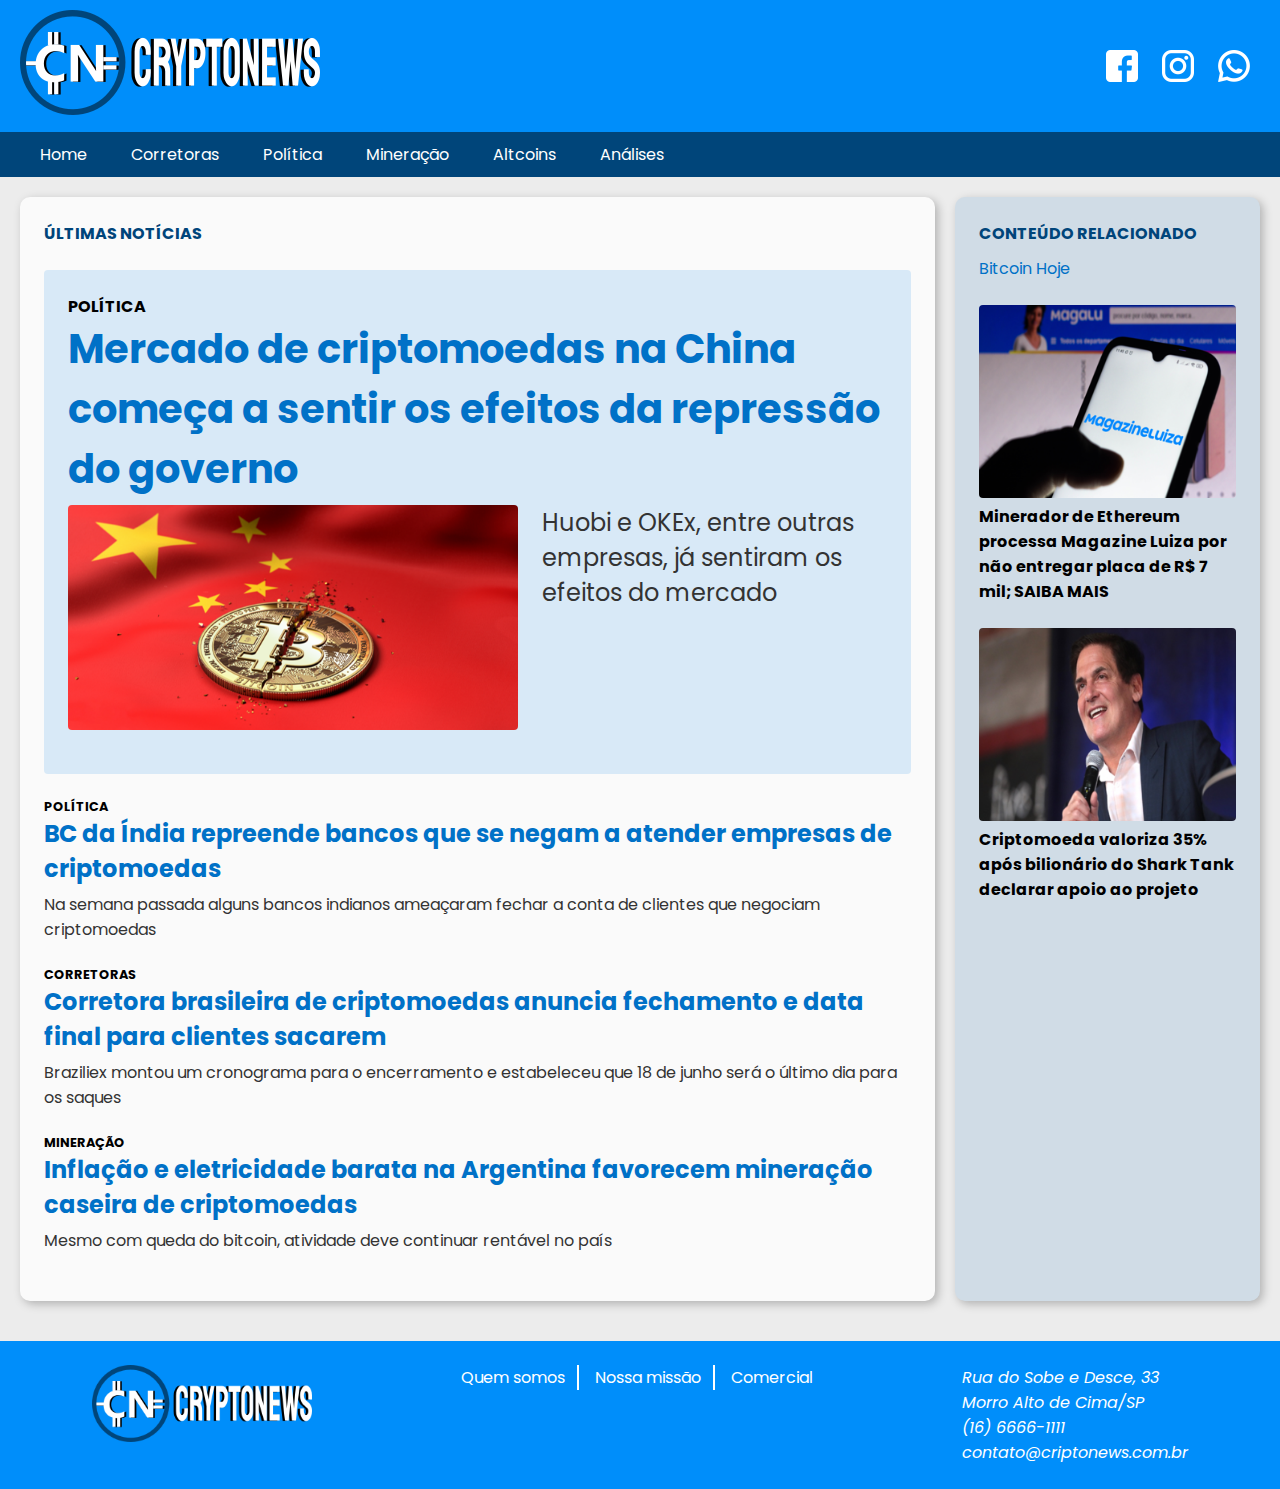
==== CriptoNews/index.html @ 76bd9e0e "Atualizações no site" ====
<!DOCTYPE html>
<html lang="pt-br">

<head>
    <meta charset="UTF-8">
    <meta http-equiv="X-UA-Compatible" content="IE=edge">
    <meta name="viewport" content="width=device-width, initial-scale=1.0">
    <link rel="stylesheet" href="style.css">
    <title>CriptoNews</title>
    <link rel="apple-touch-icon" sizes="180x180" href="/apple-touch-icon.png">
    <link rel="icon" type="image/png" sizes="32x32" href="/favicon-32x32.png">
    <link rel="icon" type="image/png" sizes="16x16" href="/favicon-16x16.png">
    <link rel="manifest" href="/site.webmanifest">
    <link rel="shortcut icon" href="favicon.ico" type="image/x-icon">
</head>

<body>
    <header>
        <!-- Cabeçalho -->
        <a href="./">
            <img id="logo" src="img/logocomtxt300.png" alt="CriptoNews">
        </a>
        <nav id="social">
            <ul>
                <li>
                    <a href="#">
                        <img src="img/facebook-64x64.png" alt="Facebook">
                        <span>/criptonews</span>
                    </a>
                </li>
                <li>
                    <a href="#">
                        <img src="img/instagram-64x64.png" alt="Instagram">
                        <span>/criptonews</span>
                    </a>
                </li>
                <li>
                    <a href="#">
                        <img src="img/whatsapp-64x64.png" alt="Whatspp">
                        <span>(16) 98765-4321</span>
                    </a>
                </li>
            </ul>
        </nav>
    </header>

    <nav id="menu">
        <!-- Menu -->
        <div id="menu-contraido">
            <input type="checkbox">
            <span></span>
            <ul>
                <li><a href="./">Home</a></li>
                <li><a href="#">Corretoras</a></li>
                <li><a href="#">Política</a></li>
                <li><a href="#">Mineração</a></li>
                <li><a href="#">Altcoins</a></li>
                <li><a href="#">Análises</a></li>
            </ul>
        </div>
    </nav>

    <div id="content">
        <!-- Área de conteúdo -->
        <main>
            <!-- Divisão principal do site -->

            <h1>Últimas Notícias</h1>
            <article class="destaque">
                <!-- Representa um artigo ou notícia -->
                <h2>Política</h2>
                <h1><a href="noticia01.html">Mercado de criptomoedas na China começa a sentir os efeitos da repressão do governo</a></h1>

                <div class="foto-texto">
                    <img src="img/Bitcoin_Trincado_600x300.png" alt="Foto Bitcoin Quebrado" title="Foto: Shutterstock">
                <p> Huobi e OKEx, entre outras empresas, já sentiram os efeitos do mercado</p>
            </div>

            </article>

            <article>
                <!-- Representa um artigo ou notícia -->
                <h2>Política</h2>
                <h1><a href="noticia02.html">BC da Índia repreende bancos que se negam a atender empresas de
                        criptomoedas</a></h1>
                <p>Na semana passada alguns bancos indianos ameaçaram fechar a conta de clientes que negociam
                    criptomoedas</p>
            </article>

            <article>
                <!-- Representa um artigo ou notícia -->
                <h2>Corretoras</h2>
                <h1><a href="noticia03.html">Corretora brasileira de criptomoedas anuncia fechamento e data final para
                        clientes sacarem</a></h1>
                <p>Braziliex montou um cronograma para o encerramento e estabeleceu que 18 de junho será o último dia
                    para os saques</p>
            </article>

            <article>
                <h2>Mineração</h2>
                <h1><a href="noticia04.html">Inflação e eletricidade barata na Argentina favorecem mineração caseira de
                        criptomoedas</a></h1>
                <p>Mesmo com queda do bitcoin, atividade deve continuar rentável no país</p>
            </article>

        </main>
        <aside>
            <h1>Conteúdo Relacionado</h1>
                <div id="bitcoin">
                    <script async src="//dolarhoje-widgets.s3.amazonaws.com/button.js"></script><a
                        href="https://dolarhoje.com/bitcoin-hoje/" class="dolar-hoje-button" data-currency="bitcoin"
                        target="_blank" title="Cotação do Bitcoin Hoje">Bitcoin Hoje</a>
                    <script async src="//dolarhoje-widgets.s3.amazonaws.com/button.js" charset="utf-8"></script>
                </div>

            
            <article>
                <img src="img/Magalu_320x240.png" alt="Foto de folhas" title="Foto: Shutterstock">
                <h1><a href="noticia05.html">Minerador de Ethereum processa Magazine Luiza por não entregar placa de R$
                        7 mil; SAIBA MAIS</a></h1>
            </article>

            <article>
                <img src="img/mark-cuban320x240.png" alt="Mark Cuban" title="Foto: Gage Skidmore">
                <h1><a href="noticia06.html">Criptomoeda valoriza 35% após bilionário do Shark Tank declarar apoio ao
                        projeto</a></h1>
            </article>

        </aside>
    </div>

    <footer>
        <!-- Rodapé -->
        <img src="img/logocomtxt300.png" alt="Quebrada Online">
        <ul>
            <li><a href="#">Quem somos</a></li>
            <li><a href="#">Nossa missão</a></li>
            <li><a href="#">Comercial</a></li>
        </ul>
        <address>
            Rua do Sobe e Desce, 33<br>
            Morro Alto de Cima/SP<br>
            <a href="tel:+55166661111">(16) 6666-1111</a><br>
            <a href="mailto:contato@criptonews.com.br">contato@criptonews.com.br</a>
        </address>
    </footer>
</body>

</html>
---- CriptoNews/style.css ----
/* @import, quando existem, devem ser o primeiro item de um arquivo CSS */
@import url('https://fonts.googleapis.com/css2?family=Poppins&display=swap');

/* Definição de variáveis */
:root {
        /*#d8e9f7; #BBBBBB*/
    --cor-primaria: #008EFA;
    --cor-secundaria: #00457A;
    --cor-titulo: #0071C7;
    --cor-secundaria-clara:#d8e9f7;
    --cor-fundo-clara: #ececec;
    --cor-fundo-escura: #d0dce6;
    --cor-texto-claro: #fafafa;
    --cor-texto-escura: #333;
}

/* CSS reset */
* { /* Todos os elementos */
    padding: 0;
    margin: 0;
    /* Exemplo de família de fonte SEM serifa
    font-family: Calibri, Arial, sans; */

    /* Exemplo de família de fonte COM serifa
    font-family: Georgia, 'Times New Roman', serif; */

    /* Exemplo de família de fonte MONOESPAÇADA 
    font-family: Consolas, 'Courier New', monospace; */

    /* Família de fontes da web (webfonts) */
    font-family: 'Poppins', Calibri, Arial, sans;
    font-size: 16px;
    /* Faz com que bordas e margens sejam considerados no tamanho total do elemento */
    box-sizing: border-box;
    
}
html {                  /* Tamanho de fonte padrão do documento */
    font-size: 16px;
}

/* Configuração de todos os links do site */
a {
    color: var(--cor-titulo);
    text-decoration: none;  /* Sem sublinhado */
}

a:hover {   /* Mouse passando em cima do link */
    color: var(--cor-secundaria);
    text-decoration: underline; /* Volta o sublinhado */
}

header {
    background-color: var(--cor-primaria);
    padding: 10px 20px;
    display: flex;
    justify-content: space-between;
}

#social {
    background-color: transparent;  /* Tira a cor de fundo */
    display: flex;
    align-items: center;
}

#social img {
    width: 32px;
}

#social a {
    color: #FFFFFF;
    text-decoration: none;
    display: flex;
    align-items: center;
}

#social a span {
    margin-left: 6px;
    display: none; /* Esconder o texto dos links */
}

#social a:hover span {
    display: inline;  /* Mostra novamente o texto ao passar o mouse */  
}

nav ul li {
    display: inline-block;  /* Deixa o menu na horizontal */
    margin: 10px;
}

nav {
    background-color: var(--cor-secundaria);  /* Cor do fundo */
    color: var(--cor-texto-claro);             /* Cor do texto */
}

#menu {
    padding: 0 20px;
}

#menu li {
    margin: 10px 0;
}

#menu a {
    height: 100%;
    padding: 10px 20px;
    color: #FFFFFF;
    transition: 300ms;
    background-color: var(--cor-secundaria);
}

#menu a:hover {
    filter: brightness(0.8); /* Diminui o brilho em 20%, deixando mais escuro */
    text-decoration: none;
}

#menu-contraido {
    display: inline-block;
    position: relative;
}

#menu-contraido input, #menu-contraido span {
    width: 40px;
    height: 40px;
    position: absolute;
    top: 0;
    left: 0;
    
}

#menu-contraido input {
    z-index: 100; /* Traz o input para cima */ 
    opacity: 0; /* Esconde o input */
    display: none;  
}

#menu-contraido span {
    display: block;
    background-color: var(--cor-primaria);
    border-radius: 4px;
    border: 2px solid #FFFFFF;
    background-image: url('img/menu-icon-48x48.png');
    background-size: 40px 40px;
    background-position: center center;
    cursor: pointer; /* Cursor de mãozinha */
    display: none;
}

/* Seletor ~: seleciona o próximo elemento (irmão) */
#menu-contraido input:checked ~ span {
    /* Troca a imagem */
    background-image: url('img/close-icon-48x48.png');
}

#content {
    background-color: var(--cor-fundo-clara);
    padding: 20px;
    /* Este elemento e seus filhos usarão flexbox */
    display: flex;
    flex-direction: row; /* Os filhos ficarão em linha, na horizontal */
}

main, aside {
    background-color: var(--cor-texto-claro);
    padding: 24px;
    margin-bottom: 20px;
    /* Bordas arrendondadas */
    border-radius: 10px;
    /* Sombra (drop-down shadow) */
    box-shadow: 3px 3px 10px rgba(0, 0, 0, 0.25);
    flex-grow: 1;   /* 1 unidade de largura (padrão) */
    max-width: 100%;
}
#bitcoin {
    margin-top: 10px;
}
main {
    width: 75%;
}

aside {
    margin-left: 20px;
    background-color: var(--cor-fundo-escura);
    width: 25%;
}

main article, aside article {   /* article que estão de dentro de main ou aside */
    margin: 24px 0;     /* 24px top/bottom, 0 left/right */
}

main > h1, aside > h1 {          /* Apenas os h1 que são filhos diretos de main ou aside */
    /* Deixar o texto em maiúsculas */
    text-transform: uppercase;
    color: var(--cor-secundaria);
}

article > h1 {    /* Só os h1 que são filhos diretos de article */
    margin-bottom: 6px;
}

article > h1 > a {
    font-size: 1.5rem;      /* 1.5x o tamanho da fonte do elemento raiz (html) */
}

article > p {
    color: var(--cor-texto-escura);
}

article > h2 {
    font-size: 0.8rem;
    text-transform: uppercase; /* Todas as letras em maiúsculas */
}

.destaque {
    background-color: var(--cor-secundaria-clara);
    padding: 24px;
    border-radius: 4px;  /* Bordas LEVEMENTE arredondadas */
}

.destaque p {
    color: #333;
    font-size: 1.5rem;
}

.destaque > h1 > a {
    font-size: 2.5rem;
}

.destaque > h2 {
    font-size: 1rem;
}

.foto-texto img {
    width: 450px;
    margin-right: 24px;
    border-radius: 4px;
    /* Largura máxima limitada à largura do pai */
    max-width: 100%;
}

.foto-texto {
    display: flex;
    flex-direction: row; /* Os filhos ficarão em linha, na horizontal */
    margin-bottom: 20px;
}

.individual h1 {
    color: var(--cor-primaria);
    font-size: 2.5rem;
    margin: 12px 0;
}

.individual p {
    font-size: 1.1rem;
    margin-bottom: 12px;
}

.individual .foto-texto {
    flex-direction: column;
}

.individual .foto-texto img {
    /* Centraliza a imagem horizontalmente */
    margin-left: auto;
    margin-right: auto;
}

.individual .foto-texto p {
    margin: 12px 0 36px 0;
    font-size: 1.2rem;
    font-weight: bold;
}

#destaque-noticia {
    color: var(--cor-texto-escura);
    text-align: center;
    font-size: 1.1rem;
    margin-bottom: 10px;
    text-transform: unset;
}

figure {
    text-align: center;
    margin-bottom: 10px;
}

figcaption {
    color: var(--cor-texto-escura);
    font-size: 0.9rem;
}

#titulo-secundario {
    font-size: 1.3rem;
    margin-bottom: 10px;
}

aside > article > img {
    display: block;
    /* margin auto à esquerda e à direita centraliza o elemento quando este é
       display: block */
    margin: 0 auto;
    border-radius: 4px; /* Borda arredondada */ 
    /* Largura máxima é 100% da largura do pai */
    max-width: 100%;
}

aside > article > h1 > a {
    font-size: 1rem;
    color: #000000;
}

aside > article > h1 {
    margin-top: 6px;
}

footer {
    background-color: var(--cor-primaria);
    padding: 24px;
    color: #ffffff;
    display: flex;
    flex-direction: row;
    /* Dá espaço automaticamente entre os itens de um flexbox */
    justify-content: space-around;
}

footer a {
    color: #ffffff;
    
}

footer ul li {
    display: inline-block;  /* Coloca os itens de uma lista na horizontal */
    padding: 0 12px;
    border-right: 2px solid #ffffff;
}

/* Tirar a borda direita do último li */
footer ul li:last-child {
    border-right: none;
}

footer img {
    width: 220px;
    height: 100%;
}

blockquote {
    text-align: right;
}
/* Regras para larguras específicas de tela */
@media screen and (max-width: 1020px) {  /* Breakpoint (ponto de quebra) */
    main {
        width: 60%;
    }
    aside {
        width: 40%;
    }
    .foto-texto {
        flex-direction: column; /* Os filhos ficarão em coluna, na vertical */
    }
    .destaque img {
        margin-right: 0;
        margin-bottom: 24px;
    }
}

@media screen and (max-width: 800px) {
    #menu {
        min-height: 88px;
        padding: 0;
    }
    #menu ul {
        margin-top: 50px;
    }
    #menu ul li {   /* Menu vertical */
        display: block;
        margin: 6px 0;
    }
    #menu a {
        width: 100%;
        display: block;
    }
    #menu-contraido {
        margin-top: 24px;
        width: 100%;
    }
    #menu-contraido ul {
        display: none;
    }
    /* Mostra o botão do menu */
    #menu-contraido input, #menu-contraido span {
        display: block;
        left: 20px;
    }
    #menu-contraido input:checked ~ ul {
        display: block;
    }

    #content {
        flex-direction: column; /* Os filhos ficarão em coluna, na vertical */
    }
    main {
        width: 100%;
    }
    aside {
        margin-left: 0;
        width: 100%;
    }
    aside > article > h1 {
        text-align: center;
    }
    .destaque img {
        /* Centralizar a imagem */
        margin-left: auto;
        margin-right: auto;
    }
    footer {
        flex-direction: column;
    }
    footer > * {    /* Todos os filhos DIRETOS de footer */
        margin-bottom: 12px;
    }
    footer ul li:first-child {  /* Só o primeiro (first-child) li */
        padding-left: 0;
    }
    footer address {
        text-align: right;
    }
}

@media screen and (max-width: 640px) {
    /*
        A FAZER: colocar o logo principal e os ícones de redes sociais em coluna
    */
    header {
        flex-direction: column;
        align-items: center;
    }
    header img {
        max-width: 100%;
    }
    .destaque > h1 > a, .individual h1 {
        font-size: 2rem;
    }
    
}
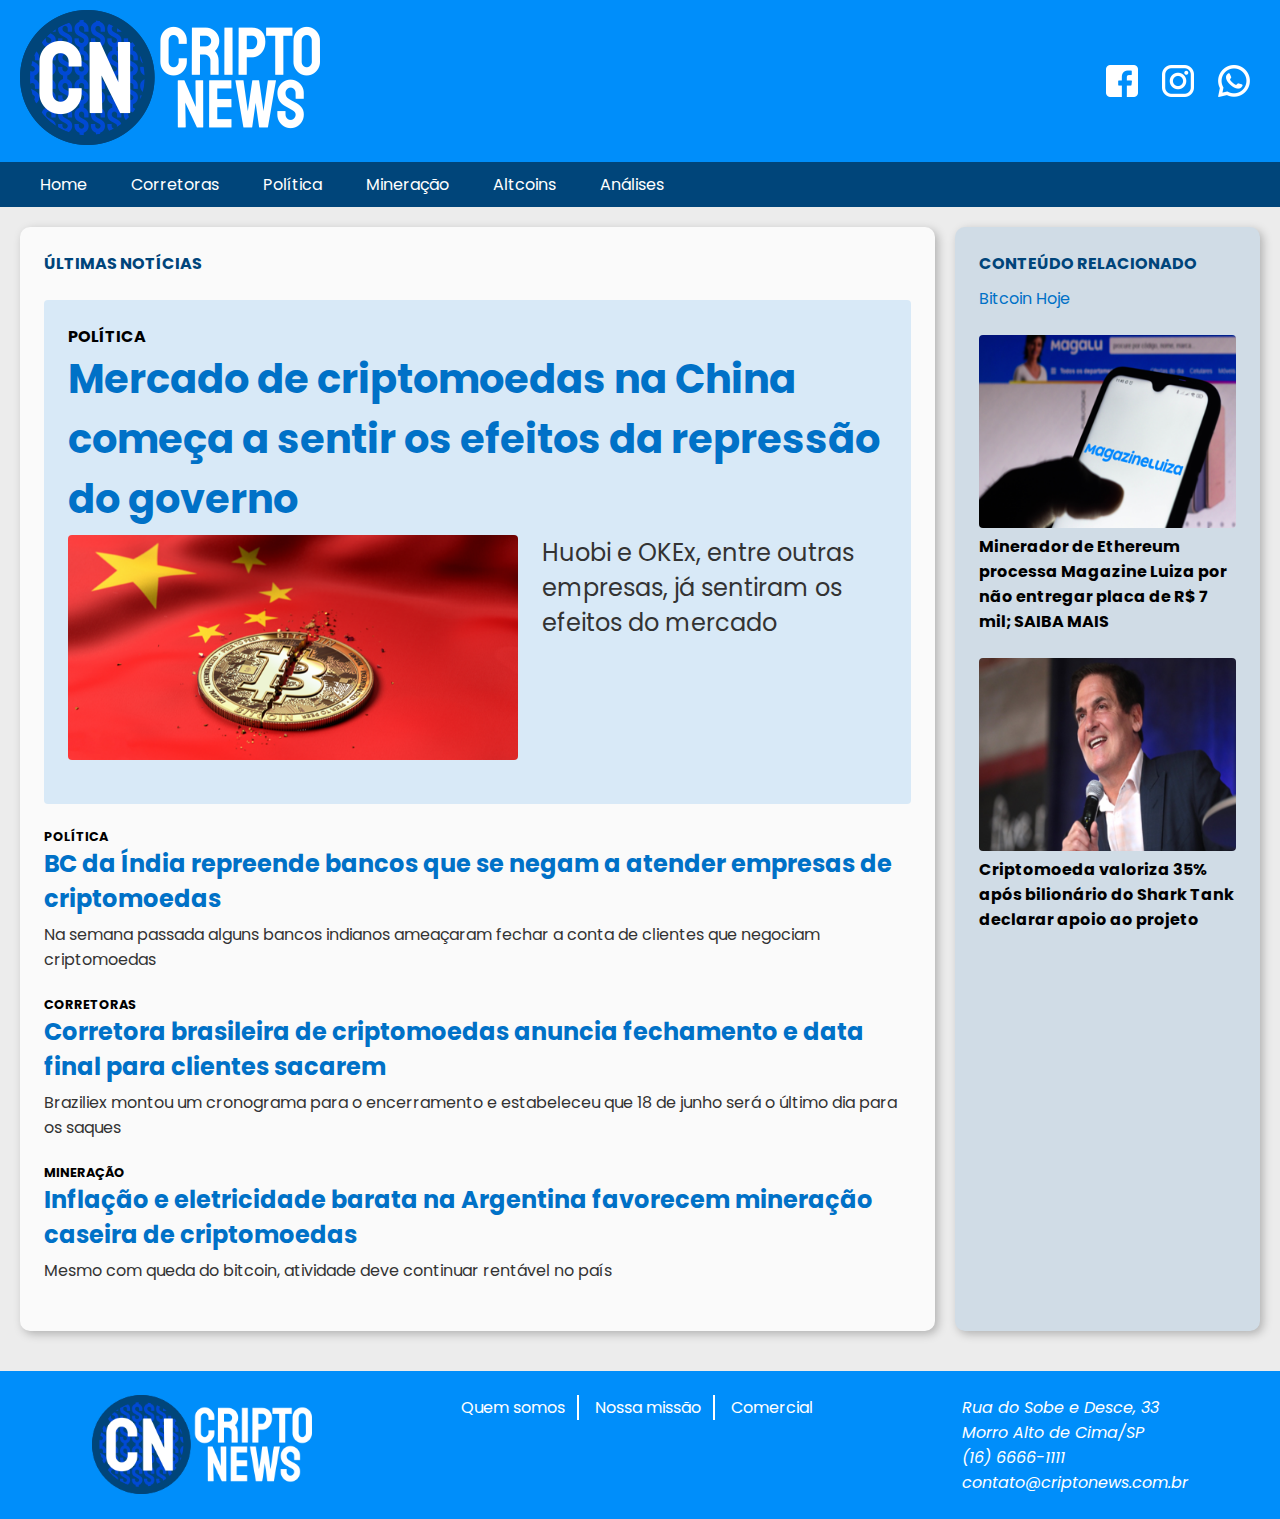
==== commit 131119ba: "Nova Logo" ====
--- a/CriptoNews/index.html
+++ b/CriptoNews/index.html
@@ -107,6 +107,7 @@
         <aside>
             <h1>Conteúdo Relacionado</h1>
                 <div id="bitcoin">
+                    <!--Para exibição da cotação do bitcoin o site precisa ser aberto utilizando o live sever-->
                     <script async src="//dolarhoje-widgets.s3.amazonaws.com/button.js"></script><a
                         href="https://dolarhoje.com/bitcoin-hoje/" class="dolar-hoje-button" data-currency="bitcoin"
                         target="_blank" title="Cotação do Bitcoin Hoje">Bitcoin Hoje</a>
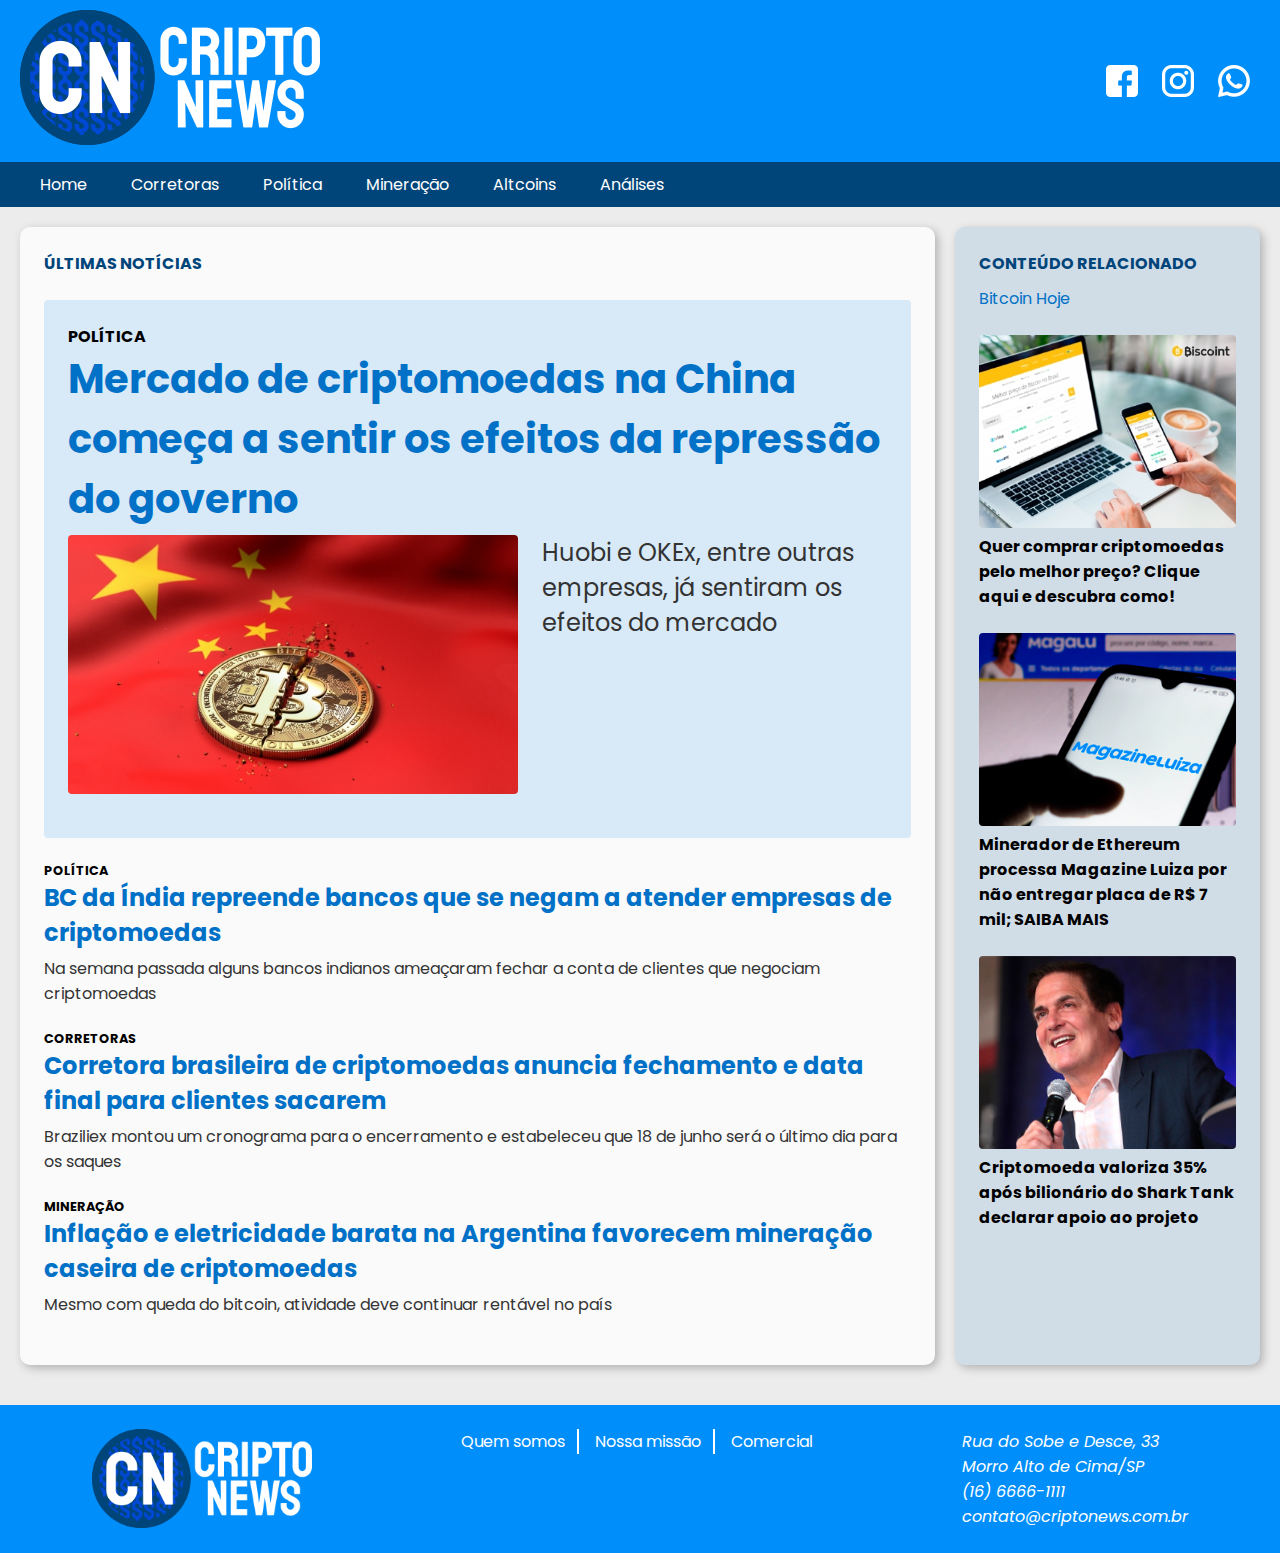
==== commit f07f4f07: "Atualização de Imagens + Anúncio" ====
--- a/CriptoNews/index.html
+++ b/CriptoNews/index.html
@@ -72,7 +72,7 @@
                 <h1><a href="noticia01.html">Mercado de criptomoedas na China começa a sentir os efeitos da repressão do governo</a></h1>
 
                 <div class="foto-texto">
-                    <img src="img/Bitcoin_Trincado_600x300.png" alt="Foto Bitcoin Quebrado" title="Foto: Shutterstock">
+                    <img src="img/bitcoin-quebrado.jpg" alt="Foto Bitcoin Quebrado" title="Foto: Shutterstock">
                 <p> Huobi e OKEx, entre outras empresas, já sentiram os efeitos do mercado</p>
             </div>
 
@@ -114,15 +114,19 @@
                     <script async src="//dolarhoje-widgets.s3.amazonaws.com/button.js" charset="utf-8"></script>
                 </div>
 
-            
+                <article>
+                    <img src="img/anuncio-biscoint.jpg" alt="Anúncio Biscoint" title="Foto: Biscoint">
+                    <h1><a href="https://biscoint.io/biscointbuy/learn-more" target="_blank" rel="nofollow">Quer comprar criptomoedas pelo melhor preço? Clique aqui e descubra como!</a></h1>
+                </article>
+
             <article>
-                <img src="img/Magalu_320x240.png" alt="Foto de folhas" title="Foto: Shutterstock">
+                <img src="img/magalu_320x240.jpg" alt="Foto do Magalu" title="Foto: Shutterstock">
                 <h1><a href="noticia05.html">Minerador de Ethereum processa Magazine Luiza por não entregar placa de R$
                         7 mil; SAIBA MAIS</a></h1>
             </article>
 
             <article>
-                <img src="img/mark-cuban320x240.png" alt="Mark Cuban" title="Foto: Gage Skidmore">
+                <img src="img/mark-cuban320x240.jpg" alt="Mark Cuban" title="Foto: Gage Skidmore">
                 <h1><a href="noticia06.html">Criptomoeda valoriza 35% após bilionário do Shark Tank declarar apoio ao
                         projeto</a></h1>
             </article>
